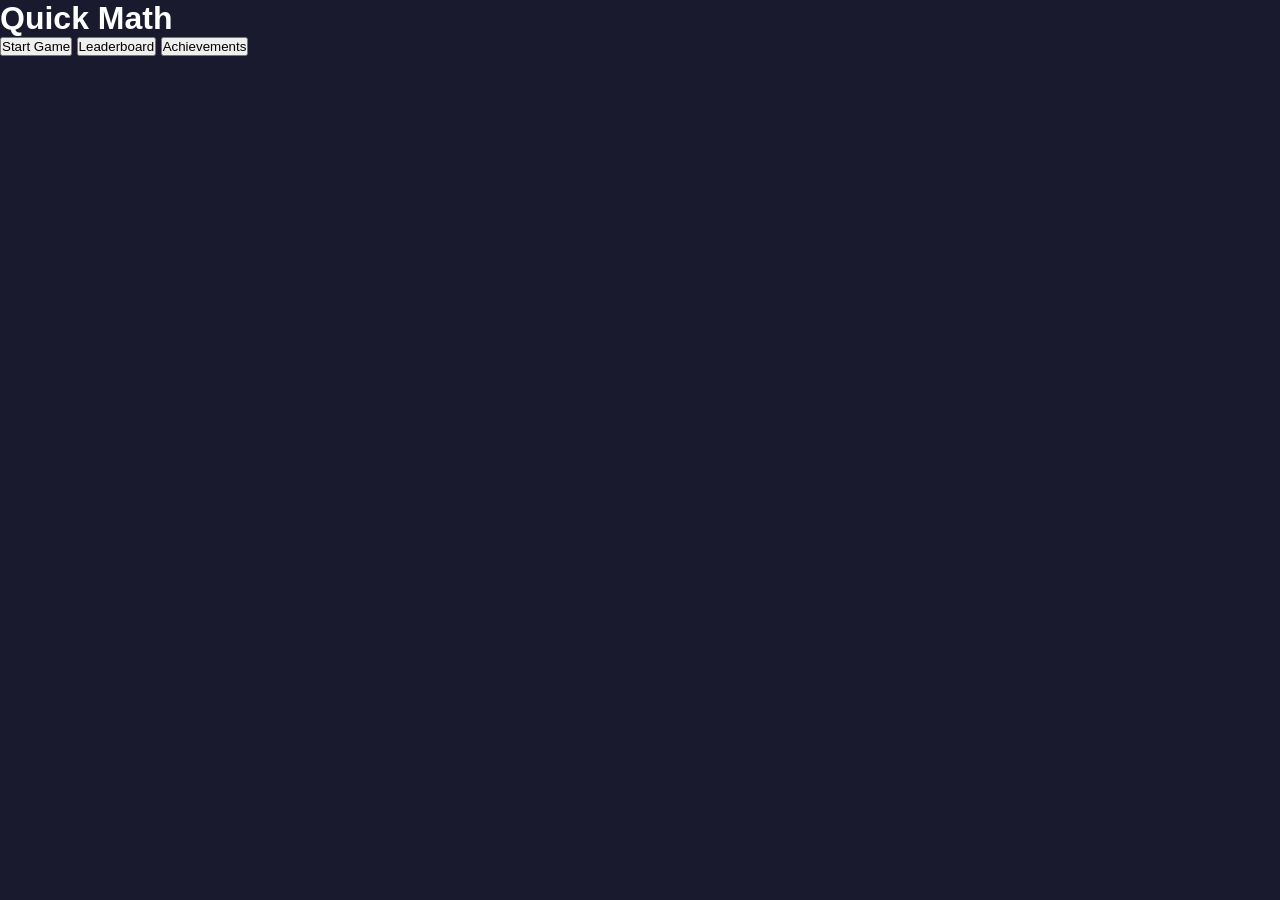
==== index.html @ 36158975 "Initial commit" ====
<!doctype html>
<html class="no-js" lang="">

<head>
  <meta charset="utf-8">
  <meta name="viewport" content="width=device-width, initial-scale=1">
  <title>Quick Math</title>
  <link rel="stylesheet" href="css/style.css">
</head>

<body>

  <!-- Main Menu -->
  <div id="main-menu">
    <h1>Quick Math</h1>

    <button id="start-game">Start Game</button>
    <button id="show-leaderboard">Leaderboard</button>
    <button id="show-achievements">Achievements</button>

  </div>

  <div id="game" class="hidden">

    <p id="timer">60</p>
    <p id="score">0 Correct</p>

    <h2 id="problem">Problem Box</h2>

    <button id="option1">Option 1</button>
    <button id="option2">Option 2</button>
    <button id="option3">Option 3</button>
    <button id="option4">Option 4</button>

    <div id="penalty">

    </div>

  </div>

  <div id="results" class="hidden">

    <h2>Results</h2>

    <p id="player-score">0</p>

    <ol id="results-leaderboard-list">

    </ol>

    <button id="play-again">Play Again</button>
    <button id="back-to-menu-results">Main Menu</button>

    <div id="leaderboard-entry">


    </div>

    <div id="achievement-earned">


    </div>

  </div>

  <div id="leaderboard" class="hidden">

    <h2>Leaderboard</h2>

    <ol id="leaderboard-screen-list">


    </ol>

    <button id="back-to-main-menu-leaderboard">Main Menu</button>


  </div>

  <div id="achievements" class="hidden">

    <h2>Achievements</h2>

    <div id="achievements-list">

    </div>




    <button id="back-to-main-menu-achievements">Main Menu</button>


  </div>



  <script src="js/script.js"></script>

</body>

</html>
---- css/style.css ----
/* The * means every element on the page to clear out default margins
and padding browsers add on their own.
 */

*{
  box-sizing: border-box;
  margin: 0;
  padding: 0;
}

body {
  /* Change background color */
  background-color: #1a1a2e;
  color: white;
  font-family: Arial, sans-serif;
  min-height: 100vh;
}


/*
 * Hide visually and from screen readers
 */

.hidden,
[hidden] {
  display: none !important;
}
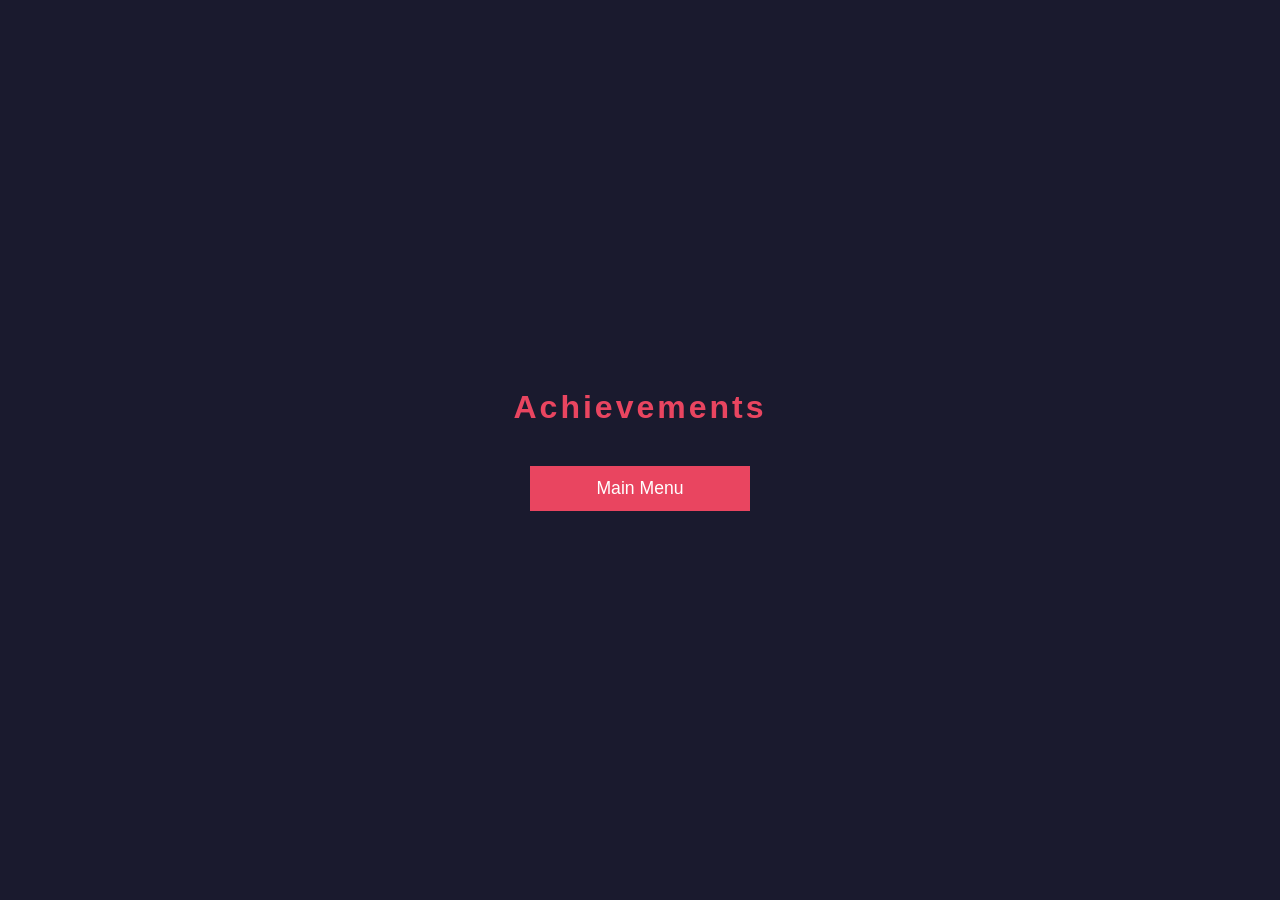
==== commit 53e7c2e7: "Working through a lot of the code and want to save before I start merging all the repeating code I h" ====
--- a/index.html
+++ b/index.html
@@ -11,12 +11,12 @@
 <body>
 
   <!-- Main Menu -->
-  <div id="main-menu">
+  <div id="main-menu" class="hidden">
     <h1>Quick Math</h1>
 
-    <button id="start-game">Start Game</button>
-    <button id="show-leaderboard">Leaderboard</button>
-    <button id="show-achievements">Achievements</button>
+    <button id="start-game" class="btn">Start Game</button>
+    <button id="show-leaderboard" class="btn">Leaderboard</button>
+    <button id="show-achievements" class="btn">Achievements</button>
 
   </div>
 
@@ -27,10 +27,10 @@
 
     <h2 id="problem">Problem Box</h2>
 
-    <button id="option1">Option 1</button>
-    <button id="option2">Option 2</button>
-    <button id="option3">Option 3</button>
-    <button id="option4">Option 4</button>
+    <button id="option1" class="btn">Option 1</button>
+    <button id="option2" class="btn">Option 2</button>
+    <button id="option3" class="btn">Option 3</button>
+    <button id="option4" class="btn">Option 4</button>
 
     <div id="penalty">
 
@@ -48,8 +48,8 @@
 
     </ol>
 
-    <button id="play-again">Play Again</button>
-    <button id="back-to-menu-results">Main Menu</button>
+    <button id="play-again" class="btn">Play Again</button>
+    <button id="back-to-menu-results" class="btn">Main Menu</button>
 
     <div id="leaderboard-entry">
 
@@ -68,16 +68,25 @@
     <h2>Leaderboard</h2>
 
     <ol id="leaderboard-screen-list">
-
-
+      <li>MSN - 40</li>
+      <li>NTS - 38</li>
+      <li>AMN - 36</li>
+      <li>AMB - 30</li>
+      <li>SJN - 28</li>
+      <li>JJK - 26</li>
+      <li>AAA - 24</li>
+      <li>BBB - 22</li>
+      <li>BBB - 22</li>
+      <li>CCC - 20</li>
+      <li>DDD - 15</li>
     </ol>
 
-    <button id="back-to-main-menu-leaderboard">Main Menu</button>
+    <button id="back-to-main-menu-leaderboard" class="btn">Back to Main Menu</button>
 
 
   </div>
 
-  <div id="achievements" class="hidden">
+  <div id="achievements">
 
     <h2>Achievements</h2>
 
@@ -88,7 +97,7 @@
 
 
 
-    <button id="back-to-main-menu-achievements">Main Menu</button>
+    <button id="back-to-main-menu-achievements" class="btn">Main Menu</button>
 
 
   </div>
--- a/css/style.css
+++ b/css/style.css
@@ -1,4 +1,4 @@
-/* The * means every element on the page to clear out default margins
+/* The asterisk means every element on the page to clear out default margins
 and padding browsers add on their own.
  */
 
@@ -16,9 +16,7 @@
   min-height: 100vh;
 }
 
-
-/*
- * Hide visually and from screen readers
+/* Hide visually and from screen readers
  */
 
 .hidden,
@@ -26,3 +24,106 @@
   display: none !important;
 }
 
+/* a div with display: flex becomes a "flex container" which allows it
+to rearrange its children with the two most important properties
+(justify-content and align-items).
+ */
+
+/* |||||||||||||||||||||||||||||||||||||||||||||||||||||||||||||||||||||||||||||||||||||| */
+
+/* Centers all content vertically and horizontally on screen for main menu */
+#main-menu {
+  display: flex;
+  flex-direction: column; /* setting to column makes main axis become vertical */
+  align-items: center; /* centers children horizontally */
+  justify-content: center; /* centers children vertically */
+  height: 100vh; /* makes div fill full screen height */
+  gap: 16px; /* adds space between title and each button automatically */
+}
+
+/* Designing the game title in main menu */
+#main-menu h1 {
+  font-size: 5em; /* em is relative to default font size, so 5 times normal size and bold for title */
+  letter-spacing: 4px; /* spreads letters out a tad */
+  color: #e94560 /* set header color to reddish pink */
+}
+
+/* |||||||||||||||||||||||||||||||||||||||||||||||||||||||||||||||||||||||||||||||||||||| */
+
+/* Leaderboard screen centered */
+#leaderboard {
+  display: flex;
+  flex-direction: column;
+  align-items: center;
+  justify-content: center;
+  height: 100vh;
+  gap: 16px;
+}
+
+/* Displaying leaderboard title */
+#leaderboard h2 {
+  font-size: 2em;
+  letter-spacing: 3px;
+  color: #e94560;
+  margin-bottom: 8px; /* Pushes everything below the leaderboard title by 8px */
+}
+
+/* Leaderboard list items (targets whole list as one unit) */
+#leaderboard-screen-list {
+  list-style: none; /* removes default numbered bullets (using a different approach)
+  width: 300px; /* gives list a consistent width */
+}
+
+/* Leaderboard list items (targets each individual row inside list) */
+#leaderboard-screen-list li {
+  padding: 10px 16px; /* spacing */
+  border-bottom: 1px solid #333; /* subtle dividing line between each entry */
+  font-size: 1.1em; /* makes text slightly bigger than defaults */
+}
+
+/* Overriding button information */
+#back-to-main-menu-leaderboard {
+  padding: 12px 20px;
+  width:175px;
+  font-size: 0.9em;
+}
+
+/* |||||||||||||||||||||||||||||||||||||||||||||||||||||||||||||||||||||||||||||||||||||| */
+
+#achievements {
+  display: flex;
+  flex-direction: column;
+  align-items: center;
+  justify-content: center;
+  height: 100vh;
+  gap: 16px;
+}
+
+#achievements h2 {
+  font-size: 2em;
+  letter-spacing: 3px;
+  color: #e94560;
+  margin-bottom: 8px;
+}
+
+
+
+/* |||||||||||||||||||||||||||||||||||||||||||||||||||||||||||||||||||||||||||||||||||||| */
+
+/* Designing buttons */
+.btn {
+  background-color: #e94560;
+  color: white;
+  border: none; /* removes default borders */
+  padding: 12px 40px; /* 12px top/bottom, 40px left/right (button size around the text) */
+  font-size: 1.1em;
+  width: 220px; /* makes buttons same width to look uniform */
+  cursor: pointer; /* mouse turns into a hand when hovering button */
+  transition: background-color 0.2s; /* animates over 0.2 seconds when background-color changes */
+}
+
+/* Darkens buttons slightly on hover */
+.btn:hover {
+  background-color: #7f2034;
+  cursor: pointer;
+}
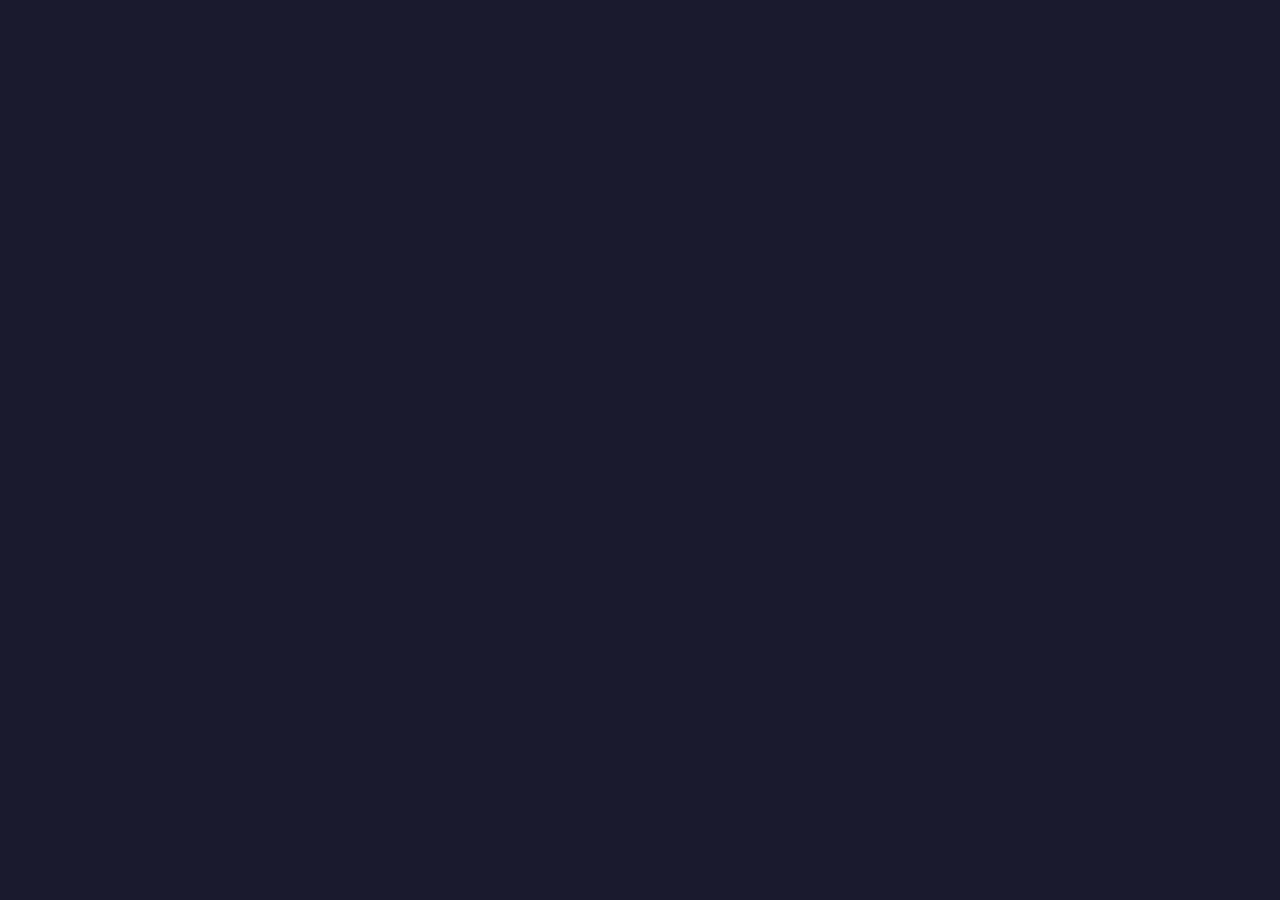
==== commit cc02dde4: "Fixed up and looking to work on game screen next!" ====
--- a/index.html
+++ b/index.html
@@ -11,7 +11,7 @@
 <body>
 
   <!-- Main Menu -->
-  <div id="main-menu" class="hidden">
+  <div id="main-menu" class="screen hidden">
     <h1>Quick Math</h1>
 
     <button id="start-game" class="btn">Start Game</button>
@@ -20,7 +20,7 @@
 
   </div>
 
-  <div id="game" class="hidden">
+  <div id="game" class="screen hidden">
 
     <p id="timer">60</p>
     <p id="score">0 Correct</p>
@@ -38,9 +38,9 @@
 
   </div>
 
-  <div id="results" class="hidden">
+  <div id="results" class="screen hidden">
 
-    <h2>Results</h2>
+    <h2 class="header">Results</h2>
 
     <p id="player-score">0</p>
 
@@ -63,9 +63,9 @@
 
   </div>
 
-  <div id="leaderboard" class="hidden">
+  <div id="leaderboard" class="screen hidden">
 
-    <h2>Leaderboard</h2>
+    <h2 class="header">Leaderboard</h2>
 
     <ol id="leaderboard-screen-list">
       <li>MSN - 40</li>
@@ -86,11 +86,13 @@
 
   </div>
 
-  <div id="achievements">
+  <div id="achievements" class="screen hidden">
 
-    <h2>Achievements</h2>
+    <h2 class="header">Achievements</h2>
 
     <div id="achievements-list">
+      <p class="achievement-item achievement-bronze"> Bronze</p>
+      <p class="achievement-item achievement-flame"> Red Flame</p>
 
     </div>
 
--- a/css/style.css
+++ b/css/style.css
@@ -24,53 +24,20 @@
   display: none !important;
 }
 
-/* a div with display: flex becomes a "flex container" which allows it
-to rearrange its children with the two most important properties
-(justify-content and align-items).
- */
-
 /* |||||||||||||||||||||||||||||||||||||||||||||||||||||||||||||||||||||||||||||||||||||| */
-
-/* Centers all content vertically and horizontally on screen for main menu */
-#main-menu {
-  display: flex;
-  flex-direction: column; /* setting to column makes main axis become vertical */
-  align-items: center; /* centers children horizontally */
-  justify-content: center; /* centers children vertically */
-  height: 100vh; /* makes div fill full screen height */
-  gap: 16px; /* adds space between title and each button automatically */
-}
 
 /* Designing the game title in main menu */
 #main-menu h1 {
   font-size: 5em; /* em is relative to default font size, so 5 times normal size and bold for title */
   letter-spacing: 4px; /* spreads letters out a tad */
-  color: #e94560 /* set header color to reddish pink */
+  color: #e94560; /* set header color to reddish pink */
 }
 
 /* |||||||||||||||||||||||||||||||||||||||||||||||||||||||||||||||||||||||||||||||||||||| */
 
-/* Leaderboard screen centered */
-#leaderboard {
-  display: flex;
-  flex-direction: column;
-  align-items: center;
-  justify-content: center;
-  height: 100vh;
-  gap: 16px;
-}
-
-/* Displaying leaderboard title */
-#leaderboard h2 {
-  font-size: 2em;
-  letter-spacing: 3px;
-  color: #e94560;
-  margin-bottom: 8px; /* Pushes everything below the leaderboard title by 8px */
-}
-
 /* Leaderboard list items (targets whole list as one unit) */
 #leaderboard-screen-list {
-  list-style: none; /* removes default numbered bullets (using a different approach)
+  list-style: none; /* removes default numbered bullets (using a different approach) */
   width: 300px; /* gives list a consistent width */
 }
 
@@ -79,6 +46,7 @@
   padding: 10px 16px; /* spacing */
   border-bottom: 1px solid #333; /* subtle dividing line between each entry */
   font-size: 1.1em; /* makes text slightly bigger than defaults */
+  text-align: center;
 }
 
 /* Overriding button information */
@@ -90,27 +58,46 @@
 
 /* |||||||||||||||||||||||||||||||||||||||||||||||||||||||||||||||||||||||||||||||||||||| */
 
-#achievements {
-  display: flex;
-  flex-direction: column;
-  align-items: center;
-  justify-content: center;
-  height: 100vh;
-  gap: 16px;
+/* Achievement card design */
+.achievement-item {
+  background-color: #16213e;
+  padding: 12px 24px;
+  border-left: 4px solid #e94560; /* left accent bar design */
+  width: 280px; /* card width */
+  font-size: 1.1em;
 }
 
-#achievements h2 {
-  font-size: 2em;
-  letter-spacing: 3px;
-  color: #e94560;
-  margin-bottom: 8px;
-}
-
+/* Different colors for each achievement */
+.achievement-bronze { border-left-color: #cd7f32}
+.achievement-flame { border-left-color: #ff4444}
 
 
 /* |||||||||||||||||||||||||||||||||||||||||||||||||||||||||||||||||||||||||||||||||||||| */
 
-/* Designing buttons */
+/* a div with display: flex becomes a "flex container" which allows it
+to rearrange its children with the two most important properties
+(justify-content and align-items).
+ */
+
+/* Default screen layout */
+.screen {
+  display: flex;
+  flex-direction: column; /* setting to column makes main axis become vertical */
+  align-items: center; /* centers children horizontally */
+  justify-content: center; /* centers children vertically */
+  height: 100vh; /* makes div fill full screen height */
+  gap: 16px; /* adds space between title and each button automatically */
+}
+
+/* Default head design/layout */
+.header {
+  font-size: 2em; /* em is relative to default font size, so 5 times normal size and bold for title */
+  letter-spacing: 3px; /* spreads letters out a tad */
+  color: #e94560; /* set header color to reddish pink */
+  margin-bottom: 8px; /* Pushes everything below the leaderboard title by 8px */
+}
+
+/* Default button design information */
 .btn {
   background-color: #e94560;
   color: white;
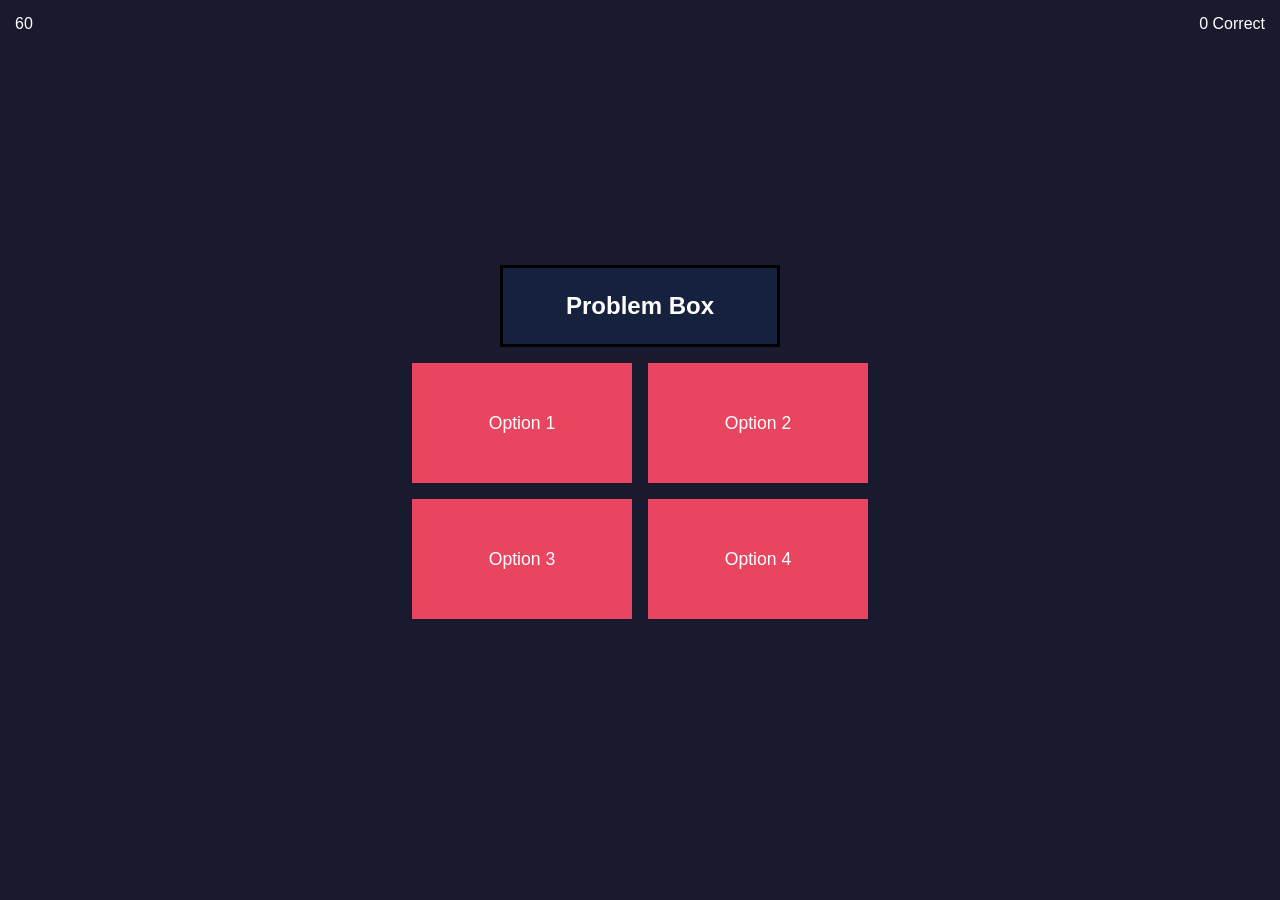
==== commit 83c809a6: "Ran out of time, but getting close to finishing up the game screen!" ====
--- a/index.html
+++ b/index.html
@@ -20,17 +20,19 @@
 
   </div>
 
-  <div id="game" class="screen hidden">
+  <div id="game" class="screen">
 
     <p id="timer">60</p>
     <p id="score">0 Correct</p>
 
     <h2 id="problem">Problem Box</h2>
 
-    <button id="option1" class="btn">Option 1</button>
-    <button id="option2" class="btn">Option 2</button>
-    <button id="option3" class="btn">Option 3</button>
-    <button id="option4" class="btn">Option 4</button>
+    <div id="answer-buttons">
+      <button id="option1" class="btn">Option 1</button>
+      <button id="option2" class="btn">Option 2</button>
+      <button id="option3" class="btn">Option 3</button>
+      <button id="option4" class="btn">Option 4</button>
+    </div>
 
     <div id="penalty">
 
--- a/css/style.css
+++ b/css/style.css
@@ -32,6 +32,45 @@
   letter-spacing: 4px; /* spreads letters out a tad */
   color: #e94560; /* set header color to reddish pink */
 }
+
+/* |||||||||||||||||||||||||||||||||||||||||||||||||||||||||||||||||||||||||||||||||||||| */
+
+
+/* Becomes an anchor for game screen */
+#game {
+  position: relative;
+}
+
+/* Positioning timer */
+#timer {
+  position: absolute;
+  top: 15px;
+  left: 15px;
+}
+
+/* Positioning score */
+#score {
+  position: absolute;
+  top: 15px;
+  right: 15px;
+}
+
+#problem {
+  background-color: #16213e;
+  padding: 24px 24px;
+  width: 280px;
+  border: 3px solid #000000;
+  text-align: center;
+}
+
+#answer-buttons {
+  display: flex;
+  flex-wrap: wrap; /* allows buttons to wrap (in this case two in a row) */
+  height: 256px; /* change box height */
+  width: 456px;
+  gap: 16px;
+}
+
 
 /* |||||||||||||||||||||||||||||||||||||||||||||||||||||||||||||||||||||||||||||||||||||| */
 
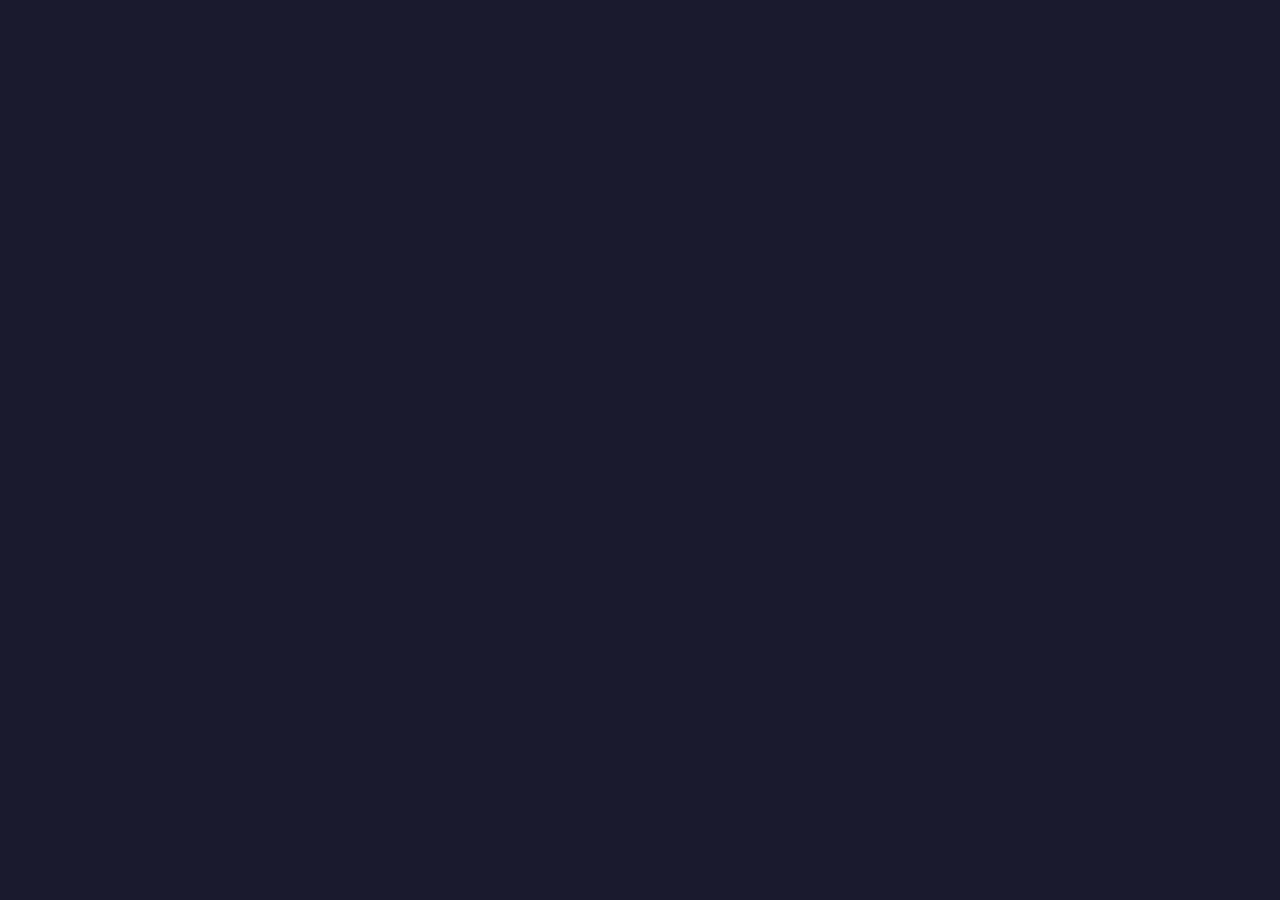
==== commit 4034c0c8: "Moving on to working on JS file. I believe I have wrapped up most of my CSS file for now. Fixed up s" ====
--- a/index.html
+++ b/index.html
@@ -1,8 +1,14 @@
+<!-- Declaration to browser that this files uses modern HTML5 -->
 <!doctype html>
+
 <html class="no-js" lang="">
 
 <head>
+  <!-- Tells browser what character encoding the file uses. UTF-8 supports virtually
+  every character and symbol -->
   <meta charset="utf-8">
+  <!-- For mobile browsers so that the page can tell the mobile browser to
+  match the display width to the device width and start at a normal zoom -->
   <meta name="viewport" content="width=device-width, initial-scale=1">
   <title>Quick Math</title>
   <link rel="stylesheet" href="css/style.css">
@@ -10,7 +16,7 @@
 
 <body>
 
-  <!-- Main Menu -->
+<!------------------------ Main Menu ----------------------------------------------->
   <div id="main-menu" class="screen hidden">
     <h1>Quick Math</h1>
 
@@ -20,7 +26,8 @@
 
   </div>
 
-  <div id="game" class="screen">
+  <!------------------------ Game ----------------------------------------------->
+  <div id="game" class="screen hidden">
 
     <p id="timer">60</p>
     <p id="score">0 Correct</p>
@@ -34,53 +41,42 @@
       <button id="option4" class="btn">Option 4</button>
     </div>
 
-    <div id="penalty">
+    <div id="penalty" class="overlay hidden">
+
+      <h1 id="countdown">3</h1>
 
     </div>
 
   </div>
 
+  <!------------------------ Results ----------------------------------------------->
   <div id="results" class="screen hidden">
 
     <h2 class="header">Results</h2>
 
     <p id="player-score">0</p>
 
-    <ol id="results-leaderboard-list">
+    <ol id="results-leaderboard-list" class="leaderboard-list">
 
     </ol>
 
     <button id="play-again" class="btn">Play Again</button>
     <button id="back-to-menu-results" class="btn">Main Menu</button>
 
-    <div id="leaderboard-entry">
-
-
-    </div>
-
-    <div id="achievement-earned">
-
+    <div id="achievement-earned" class="overlay hidden">
+      <p class="achievement-received"></p>
 
     </div>
 
   </div>
 
+<!------------------------ Leaderboard ----------------------------------------------->
   <div id="leaderboard" class="screen hidden">
 
     <h2 class="header">Leaderboard</h2>
 
-    <ol id="leaderboard-screen-list">
-      <li>MSN - 40</li>
-      <li>NTS - 38</li>
-      <li>AMN - 36</li>
-      <li>AMB - 30</li>
-      <li>SJN - 28</li>
-      <li>JJK - 26</li>
-      <li>AAA - 24</li>
-      <li>BBB - 22</li>
-      <li>BBB - 22</li>
-      <li>CCC - 20</li>
-      <li>DDD - 15</li>
+    <ol id="leaderboard-screen-list" class="leaderboard-list">
+
     </ol>
 
     <button id="back-to-main-menu-leaderboard" class="btn">Back to Main Menu</button>
@@ -88,13 +84,12 @@
 
   </div>
 
+  <!------------------------ Achievements ----------------------------------------------->
   <div id="achievements" class="screen hidden">
 
     <h2 class="header">Achievements</h2>
 
     <div id="achievements-list">
-      <p class="achievement-item achievement-bronze"> Bronze</p>
-      <p class="achievement-item achievement-flame"> Red Flame</p>
 
     </div>
 
@@ -107,7 +102,8 @@
   </div>
 
 
-
+  <!-- Reads the file and is placed at the bottom so that all HTML is built
+  before JS runs -->
   <script src="js/script.js"></script>
 
 </body>
--- a/css/style.css
+++ b/css/style.css
@@ -24,7 +24,7 @@
   display: none !important;
 }
 
-/* |||||||||||||||||||||||||||||||||||||||||||||||||||||||||||||||||||||||||||||||||||||| */
+/************************** Main Menu Screen ****************************/
 
 /* Designing the game title in main menu */
 #main-menu h1 {
@@ -33,7 +33,7 @@
   color: #e94560; /* set header color to reddish pink */
 }
 
-/* |||||||||||||||||||||||||||||||||||||||||||||||||||||||||||||||||||||||||||||||||||||| */
+/************************** Game Screen ****************************/
 
 
 /* Becomes an anchor for game screen */
@@ -55,6 +55,7 @@
   right: 15px;
 }
 
+/* Design for problems being shown */
 #problem {
   background-color: #16213e;
   padding: 24px 24px;
@@ -63,6 +64,7 @@
   text-align: center;
 }
 
+/* Design for answer buttons */
 #answer-buttons {
   display: flex;
   flex-wrap: wrap; /* allows buttons to wrap (in this case two in a row) */
@@ -71,22 +73,28 @@
   gap: 16px;
 }
 
-
-/* |||||||||||||||||||||||||||||||||||||||||||||||||||||||||||||||||||||||||||||||||||||| */
-
-/* Leaderboard list items (targets whole list as one unit) */
-#leaderboard-screen-list {
-  list-style: none; /* removes default numbered bullets (using a different approach) */
-  width: 300px; /* gives list a consistent width */
-}
-
-/* Leaderboard list items (targets each individual row inside list) */
-#leaderboard-screen-list li {
-  padding: 10px 16px; /* spacing */
-  border-bottom: 1px solid #333; /* subtle dividing line between each entry */
-  font-size: 1.1em; /* makes text slightly bigger than defaults */
-  text-align: center;
-}
+/* Override overlay color for penalty */
+#penalty {
+  background-color: rgba(120, 30, 50, 0.70);
+}
+
+/* Design for the countdown when a penalty is activated */
+#countdown {
+  color: black;
+  font-size: 15em;
+  text-shadow: 0 -2px 0 white, 0 2px 0 white, -2px 0 0 white, 2px 0 0 white; /* Outline effect */
+}
+
+/************************** Result Screen ****************************/
+
+/* Player's score final result display (gold/silver/bronze possible colors in .score) */
+#player-score {
+  color: white;
+  font-size: 5em;
+  text-shadow: 0 -2px 0 black, 0 2px 0 black, -2px 0 0 black, 2px 0 0 black;
+}
+
+/************************** Leaderboard Screen ****************************/
 
 /* Overriding button information */
 #back-to-main-menu-leaderboard {
@@ -95,7 +103,7 @@
   font-size: 0.9em;
 }
 
-/* |||||||||||||||||||||||||||||||||||||||||||||||||||||||||||||||||||||||||||||||||||||| */
+/************************** Achievement Screen ****************************/
 
 /* Achievement card design */
 .achievement-item {
@@ -108,10 +116,10 @@
 
 /* Different colors for each achievement */
 .achievement-bronze { border-left-color: #cd7f32}
-.achievement-flame { border-left-color: #ff4444}
-
-
-/* |||||||||||||||||||||||||||||||||||||||||||||||||||||||||||||||||||||||||||||||||||||| */
+.achievement-red { border-left-color: #ff4444}
+
+
+/************************** Shared Classes (Used across all "screens") ****************************/
 
 /* a div with display: flex becomes a "flex container" which allows it
 to rearrange its children with the two most important properties
@@ -134,6 +142,20 @@
   letter-spacing: 3px; /* spreads letters out a tad */
   color: #e94560; /* set header color to reddish pink */
   margin-bottom: 8px; /* Pushes everything below the leaderboard title by 8px */
+}
+
+/* Leaderboard list items (targets whole list as one unit) */
+.leaderboard-list {
+  list-style: none; /* removes default numbered bullets (using a different approach) */
+  width: 300px; /* gives list a consistent width */
+}
+
+/* Leaderboard list items (targets each individual row inside list) */
+.leaderboard-list li {
+  padding: 10px 16px; /* spacing */
+  border-bottom: 1px solid #333; /* subtle dividing line between each entry */
+  font-size: 1.5em; /* makes text slightly bigger than defaults */
+  text-align: center;
 }
 
 /* Default button design information */
@@ -153,3 +175,27 @@
   background-color: #7f2034;
   cursor: pointer;
 }
+
+/* Blur to make penalty and achievements the main focus */
+.overlay {
+    position: fixed;
+    top: 0;
+    left: 0;
+    z-index: 100;
+    width: 100%;
+    height: 100%;
+    background-color: rgba(120, 120, 120, 0.70);
+    display: flex;
+    align-items: center;
+    justify-content: center;
+}
+
+.score-gold{
+  color: gold;
+}
+.score-silver{
+  color: silver;
+}
+.score-bronze{
+  color: saddlebrown;
+}
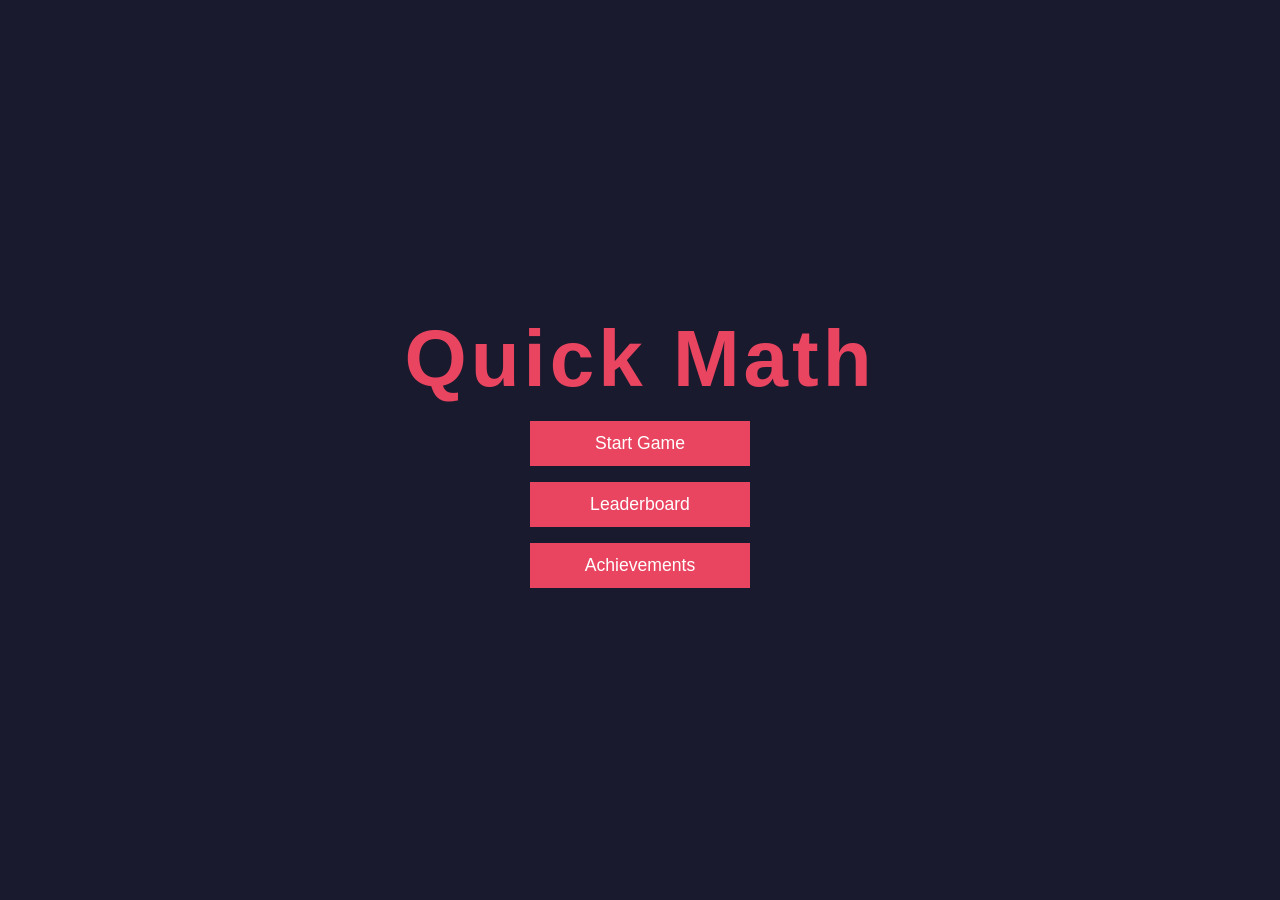
==== commit 581236c4: "Finished up with the base game and now will brainstorm a few more ideas for achievements and work on" ====
--- a/index.html
+++ b/index.html
@@ -17,7 +17,7 @@
 <body>
 
 <!------------------------ Main Menu ----------------------------------------------->
-  <div id="main-menu" class="screen hidden">
+  <div id="main-menu" class="screen">
     <h1>Quick Math</h1>
 
     <button id="start-game" class="btn">Start Game</button>
@@ -54,6 +54,8 @@
 
     <h2 class="header">Results</h2>
 
+    <p id="achievement-message"></p>
+
     <p id="player-score">0</p>
 
     <ol id="results-leaderboard-list" class="leaderboard-list">
@@ -62,11 +64,6 @@
 
     <button id="play-again" class="btn">Play Again</button>
     <button id="back-to-menu-results" class="btn">Main Menu</button>
-
-    <div id="achievement-earned" class="overlay hidden">
-      <p class="achievement-received"></p>
-
-    </div>
 
   </div>
 
--- a/css/style.css
+++ b/css/style.css
@@ -36,7 +36,7 @@
 /************************** Game Screen ****************************/
 
 
-/* Becomes an anchor for game screen */
+/* Makes the positioning parent so timer and score can be placed inside */
 #game {
   position: relative;
 }
@@ -116,7 +116,15 @@
 
 /* Different colors for each achievement */
 .achievement-bronze { border-left-color: #cd7f32}
-.achievement-red { border-left-color: #ff4444}
+.achievement-silver { border-left-color: #888888}
+.achievement-gold { border-left-color: #ffd700}
+.achievement-platinum { border-left-color: #333333}
+.achievement-diamond { border-left-color: #008080}
+.achievement-redFlame { border-left-color: #ff4444}
+.achievement-blueFlame { border-left-color: #0000ff}
+.achievement-purpleFlame { border-left-color: #663399}
+.achievement-completelyWrong { border-left-color: #8b4515}
+.achievement-allUnlockedAchievements { border-left-color: #000000}
 
 
 /************************** Shared Classes (Used across all "screens") ****************************/
@@ -138,15 +146,15 @@
 
 /* Default head design/layout */
 .header {
-  font-size: 2em; /* em is relative to default font size, so 5 times normal size and bold for title */
+  font-size: 2em; /* em is relative to default font size, so 2 times normal size and bold for title */
   letter-spacing: 3px; /* spreads letters out a tad */
   color: #e94560; /* set header color to reddish pink */
   margin-bottom: 8px; /* Pushes everything below the leaderboard title by 8px */
 }
 
 /* Leaderboard list items (targets whole list as one unit) */
-.leaderboard-list {
-  list-style: none; /* removes default numbered bullets (using a different approach) */
+.leaderboard-list li::marker {
+  content: counter(list-item) " "; /* displays number, but with a space instead of '.'
   width: 300px; /* gives list a consistent width */
 }
 
@@ -173,7 +181,6 @@
 /* Darkens buttons slightly on hover */
 .btn:hover {
   background-color: #7f2034;
-  cursor: pointer;
 }
 
 /* Blur to make penalty and achievements the main focus */
@@ -184,18 +191,8 @@
     z-index: 100;
     width: 100%;
     height: 100%;
-    background-color: rgba(120, 120, 120, 0.70);
+    background-color: rgba(120, 120, 120, 0.90);
     display: flex;
     align-items: center;
     justify-content: center;
 }
-
-.score-gold{
-  color: gold;
-}
-.score-silver{
-  color: silver;
-}
-.score-bronze{
-  color: saddlebrown;
-}
